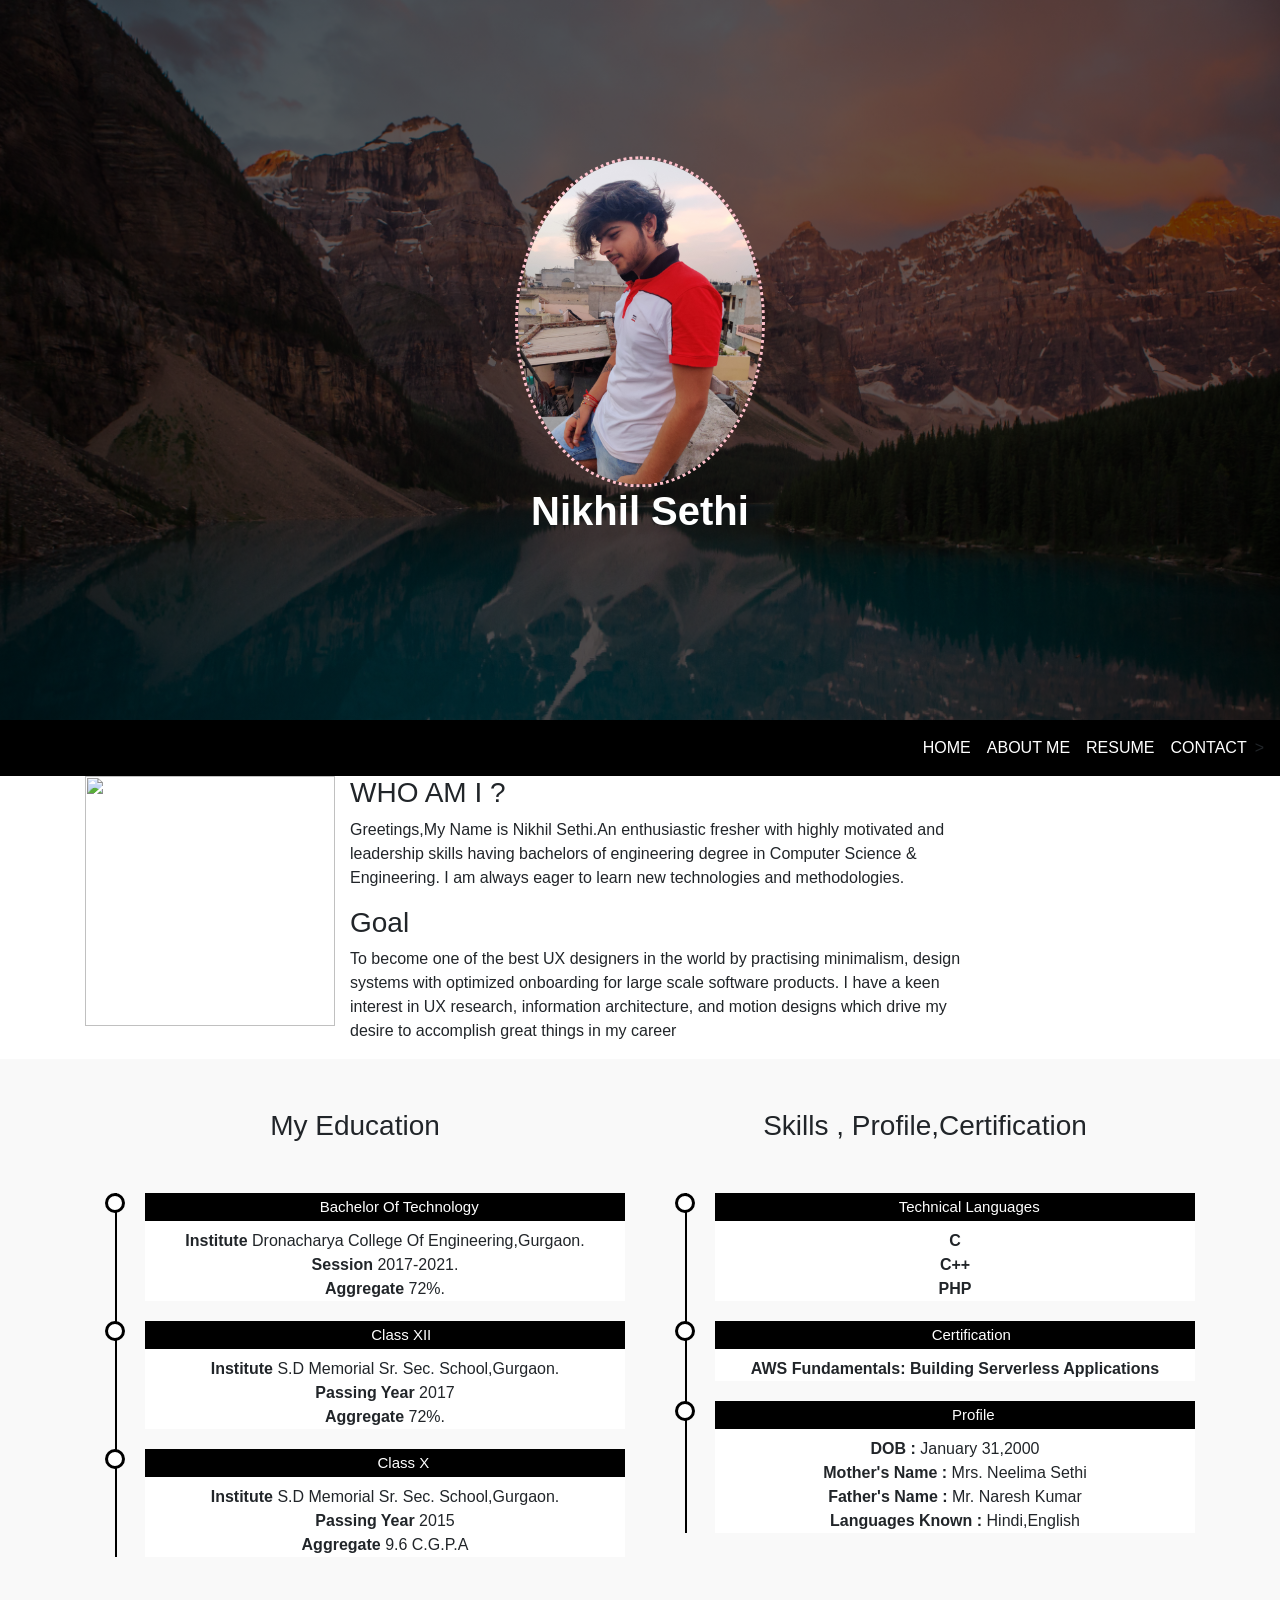
==== index.html @ 7b5cf61e "changed the index" ====
<!DOCTYPE html>
<html>
<head>
	<title>Resume Website</title>
	<link rel="stylesheet" type="text/css" href="style.css">
	<link rel="stylesheet" href="https://stackpath.bootstrapcdn.com/bootstrap/4.5.2/css/bootstrap.min.css">
	<link rel="stylesheet" href="https://stackpath.bootstrapcdn.com/font-awesome/4.7.0/css/font-awesome.min.css" integrity="sha384-wvfXpqpZZVQGK6TAh5PVlGOfQNHSoD2xbE+QkPxCAFlNEevoEH3Sl0sibVcOQVnN" crossorigin="anonymous">
	<script src="https://code.jquery.com/jquery-3.5.1.slim.min.js"></script>
	<script src="https://cdn.jsdelivr.net/npm/popper.js@1.16.1/dist/umd/popper.min.js"></script>
	<script src="https://stackpath.bootstrapcdn.com/bootstrap/4.5.2/js/bootstrap.min.js"></script>
</head>
<body>
	<section id="header">
		<div class="container">
			<div class="user-box">
				<img src="img/nixx.jpg">
				<h1>Nikhil Sethi</h1>

			</div>
		</div>
	</section>
<section id="user-info">

	<div class="nav-bar">
	<nav class="navbar navbar-expand-lg">
  <button class="navbar-toggler" type="button" data-toggle="collapse" data-target="#navbarNav" aria-controls="navbarNav" aria-expanded="false" aria-label="Toggle navigation"><i class="fa fa-bars" ></i>
  </button>
  <div class="collapse navbar-collapse" id="navbarNav">
    <ul class="navbar-nav ml-auto">
      <li class="nav-item active">
        <a class="nav-link" href="#">HOME</a>
      </li>
      <li class="nav-item">
        <a class="nav-link" href="#abo">ABOUT ME</a>
      </li>
      <li class="nav-item">
        <a class="nav-link" href="#res">RESUME</a>
      </li>
      <li class="nav-item">
        <a class="nav-link" href="#con">CONTACT</a>
      </li>
      </ul>>

  </div>
</nav>
</div>
<div id="abo">
<div class="about_conatiner" id="about">
	<div class="row">
		<div class="col-md-6-text-center">
			<img src="img/disp.jpg" style=" margin-left:100px " height=250px width=250px class="profile">
		</div>
		<div class="col-md-6">
			<h3>WHO AM I ?</h3>
			<p>
				Greetings,My Name is Nikhil Sethi.An enthusiastic fresher with highly motivated and leadership skills having bachelors of engineering degree in Computer Science & Engineering. I am always eager to learn new technologies and methodologies. 
			</p	>
			<h3>Goal</h3>
			<p>To become one of the best UX designers in the world by practising minimalism, design systems with optimized onboarding for large scale software products. I have a keen interest in UX research, information architecture, and motion designs which drive my desire to accomplish great things in my career</p>
			</div>

		</div>
	</div>

</div>
</div>
<div id="res">
<div class="text-center">
<div class="resume" id="resume">
	<div class="container">
		<div class="row">
			<div class="col-md-6">
				<h3>My Education</h3>
				<ul class="timeline">
					<li>
						<h4><span>I </span>Bachelor Of Technology</h4>
						<p>
							<b>Institute </b> Dronacharya College Of Engineering,Gurgaon.<br>
							<b>Session </b>2017-2021. <br>
							<b>Aggregate </b>72%.<br>
						</p>
					</li>
					<li>
						<h4><span>II </span>Class XII</h4>
						<p>
							<b>Institute </b> S.D Memorial Sr. Sec. School,Gurgaon.<br>
							<b>Passing Year </b>2017 <br>
							<b>Aggregate </b>72%.<br>
						</p>
					</li>
					<li>
						<h4><span>III </span>Class X</h4>
						<p>
							<b>Institute </b> S.D Memorial Sr. Sec. School,Gurgaon.<br>
							<b>Passing Year </b>2015 <br>
							<b>Aggregate </b>9.6  C.G.P.A<br>
						</p>
					</li>
				</ul>		
			</div>
			<div class="col-md-6">
				<h3>Skills , Profile,Certification</h3>
				<ul class="timeline">
					<li>
						<h4><span>I </span>Technical Languages</h4>
						<p><b>C</b><br><b>C++</b><br><b>PHP</b></p>
					</li>
					<li>
						<h4><span>II </span>Certification</h4>
						<p><b>AWS Fundamentals: Building Serverless Applications</b></p>
					</li>
					<li>
						<h4><span>III </span>Profile</h4>
						<p><b>DOB : </b>January 31,2000<br>
						<b>Mother's Name : </b>Mrs. Neelima Sethi<br>
						<b>Father's Name : </b>Mr. Naresh Kumar<br>
						<b>Languages Known : </b>Hindi,English</p>
					</li>
				</ul>		
			</div>	
		</div>
	</div>
</div>
</div>
</div>
<div id="con">
<div class="contact" id="contact">
	<div class="container text">
		<h1 >Contact Me</h1>
		<p class="text-center">You can reach me at </p>

		<div class="row">
			<div class="col-md-4">
			<i class="fa fa-phone"></i>
			<p>+91 8447633576</p>
			</div>
			<div class="col-md-4">
			<i class="fa fa-envelope"></i>
			<p>nikhil.20097@ggnindia.dronacharya.info<br>nikhilsethi31@gmail.com</p>
		</div>
			<div class="col-md-4">
			<i class="fa fa-instagram"></i>
			<p>nikhil.sethi.31</p>
		</div>
		</div>
		
		<div class="footer text-center">
			<p>Made with <i class="fa fa-heart"></i></p>
		</div>
	</div>	
</div>
</div>
</section>



</body>
</html>
---- style.css ----
body
{
	margin:0;
	padding: 0;
	font-family: sans-serif;
}
#header
{
	height: 80vh;
	background: linear-gradient(rgba(0,0,0,0.6),rgba(0,0,0,0.6)),url(img/bg.jpg);
	background-position: center;
	background-size: cover;
	background-attachment: fixed;
}
.user-box
{	
	
	top:50%;
	left:50%;
	transform: translate(-50%,-50%);
	position: absolute;
}
.user-box img
{
	border-radius: 50%;
	width: 250px;
	border: 3px dotted pink; 
}
.user-box h1
{
	color: white;
	font-weight: bold;
	text-align: center;
	padding-bottom: 80%;
}

.about
{
	padding-top: 100px;
	padding-bottom: 50px;
}
.nav-bar
{
	top: 0;
	position: sticky;
	z-index: 2;
}
.nav-bar .fa-bars
{
	font-size: 35px;
	color: white; 
}
.navbar-toggler
{
	outline: none;
}
.navbar-nav
{
	float: right;
	text-align: right;
}
.navbar
{
	background-color: black;
}

.navbar-brand img
{
	height:50px;
	width: 80px;
}
.nav-link
{ 
	color: white;
}

.resume
{
	padding-top: 50px;
	padding-bottom: 30px;
	background: #f9f9f9;
}
.resume h3
{
	margin-bottom: 50px;
}
.timeline
{
	list-style-type: none;
	position: relative;
}
.timeline:before
{
	content: '';
	background-color: black;
	display: inline-block;
	position: absolute;
	left: 30px;
	width: 2px;
	height: 100%;
	z-index: 1
}
.timeline li
{
	marker-top:20px;

	margin-bottom: 20px;
	margin-left: 20px;
	background-color: white;
}
.timeline li h4
{
	background-color: #000;
	padding: 5px 0 5px 20px;
	color: #fff;
	font-size: 15px; 
	font-color:white;
}
.timeline li h4 span
{
	font-weight: bold;
	color: black;
}
.timeline li:before
{
	content: '';
	background:#fff;
	display: inline-block;
	position: absolute;
	border-radius: 50%;
	border:3px solid #000;
	left: 20px;
	width: 20px;
	height: 20px;
	z-index: 1;
}
.contact
{
	text-align: center;
	padding-top: 50px;
	background: linear-gradient(rgba(0,0,0,0.8),rgba(0,0,0,0.6)), url(img/bgg.jpg)	;
	background-position: center;
	background-size: cover;
	background-attachment: fixed;
	color: white;
}
.contact .row
{
	font-size: 22px;
	padding: 30px 0;
}
.contact .col-md-4 .da
{
	padding: 10px;
	font-size: 40px;
}
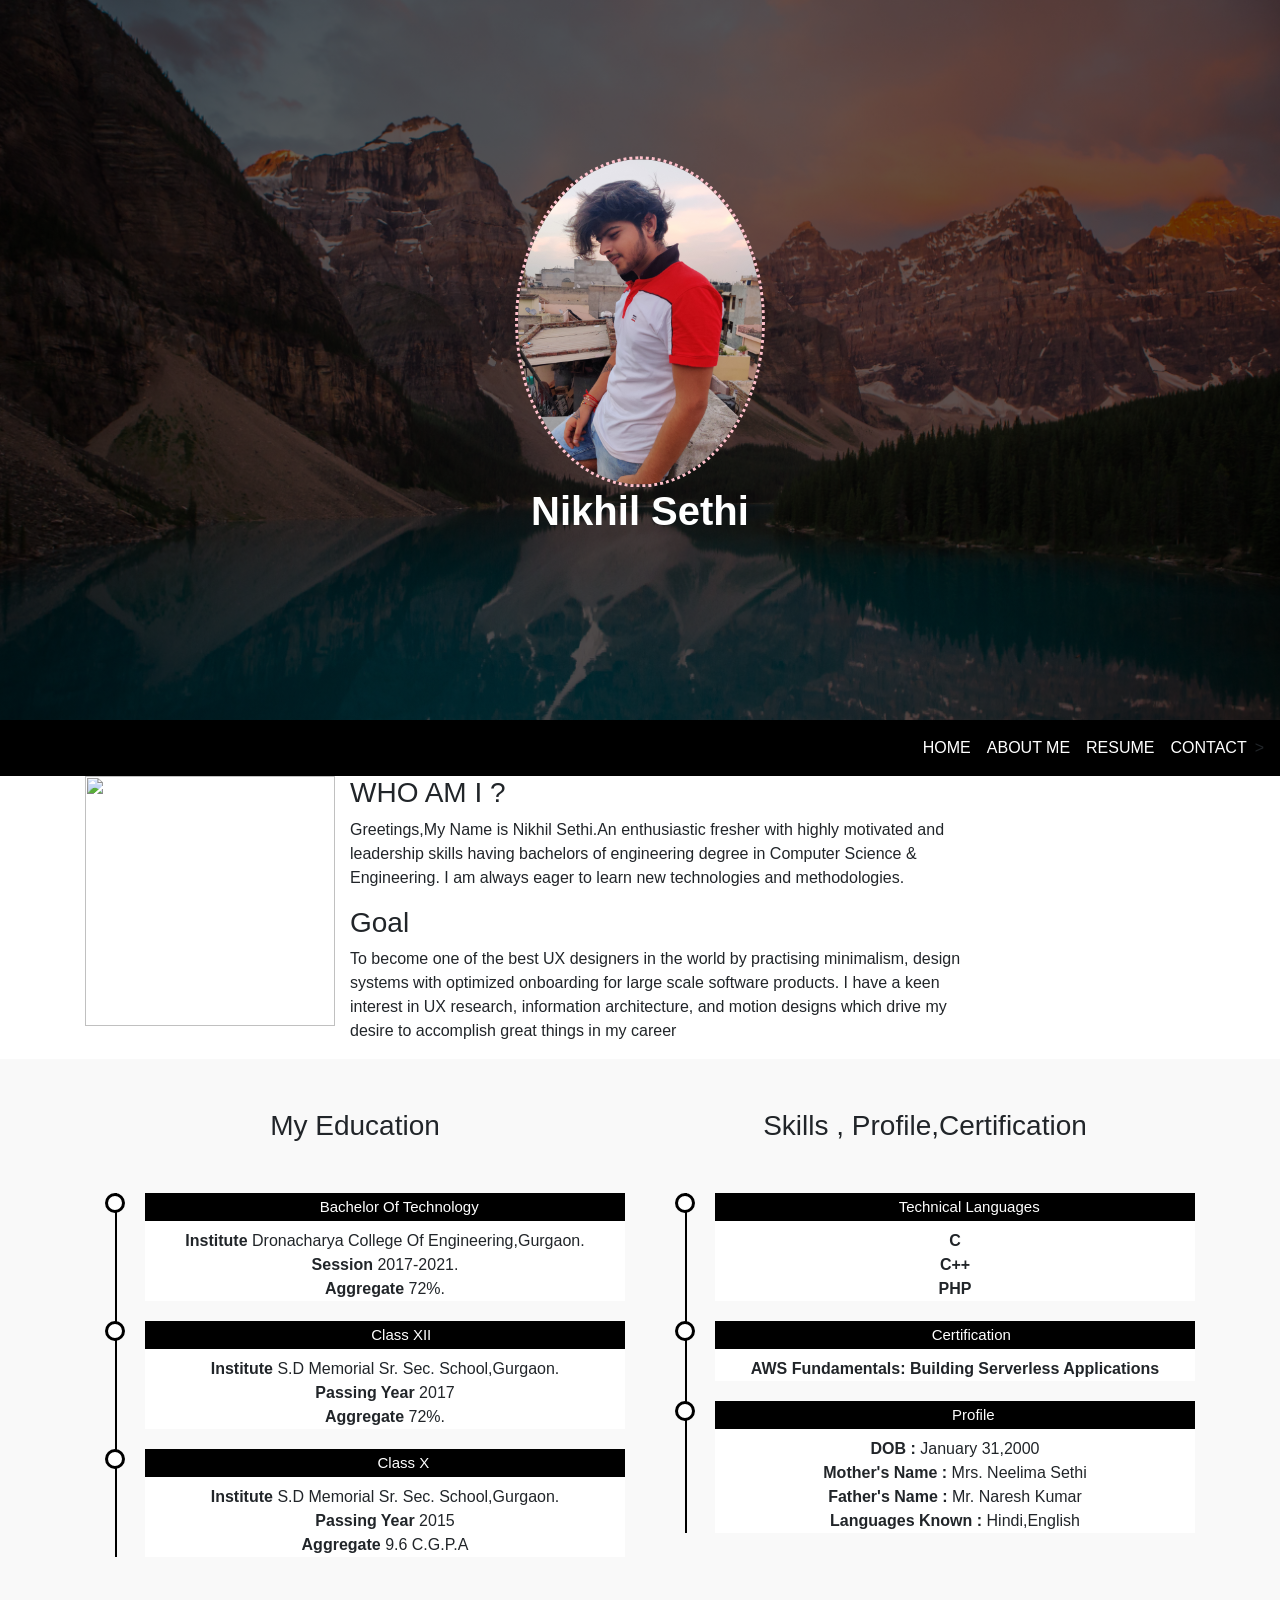
==== commit 77b68300: "Update index.html" ====
--- a/index.html
+++ b/index.html
@@ -138,10 +138,7 @@
 			<i class="fa fa-envelope"></i>
 			<p>nikhil.20097@ggnindia.dronacharya.info<br>nikhilsethi31@gmail.com</p>
 		</div>
-			<div class="col-md-4">
-			<i class="fa fa-instagram"></i>
-			<p>nikhil.sethi.31</p>
-		</div>
+			
 		</div>
 		
 		<div class="footer text-center">
@@ -155,4 +152,4 @@
 
 
 </body>
-</html>+</html>
--- a/style.css
+++ b/style.css
@@ -146,11 +146,11 @@
 }
 .contact .row
 {
-	font-size: 22px;
-	padding: 30px 0;
+	font-size: 20px;
+	padding: 20px 0;
 }
 .contact .col-md-4 .da
 {
-	padding: 10px;
-	font-size: 40px;
+	padding: 5px;
+	font-size: 20px;
 }
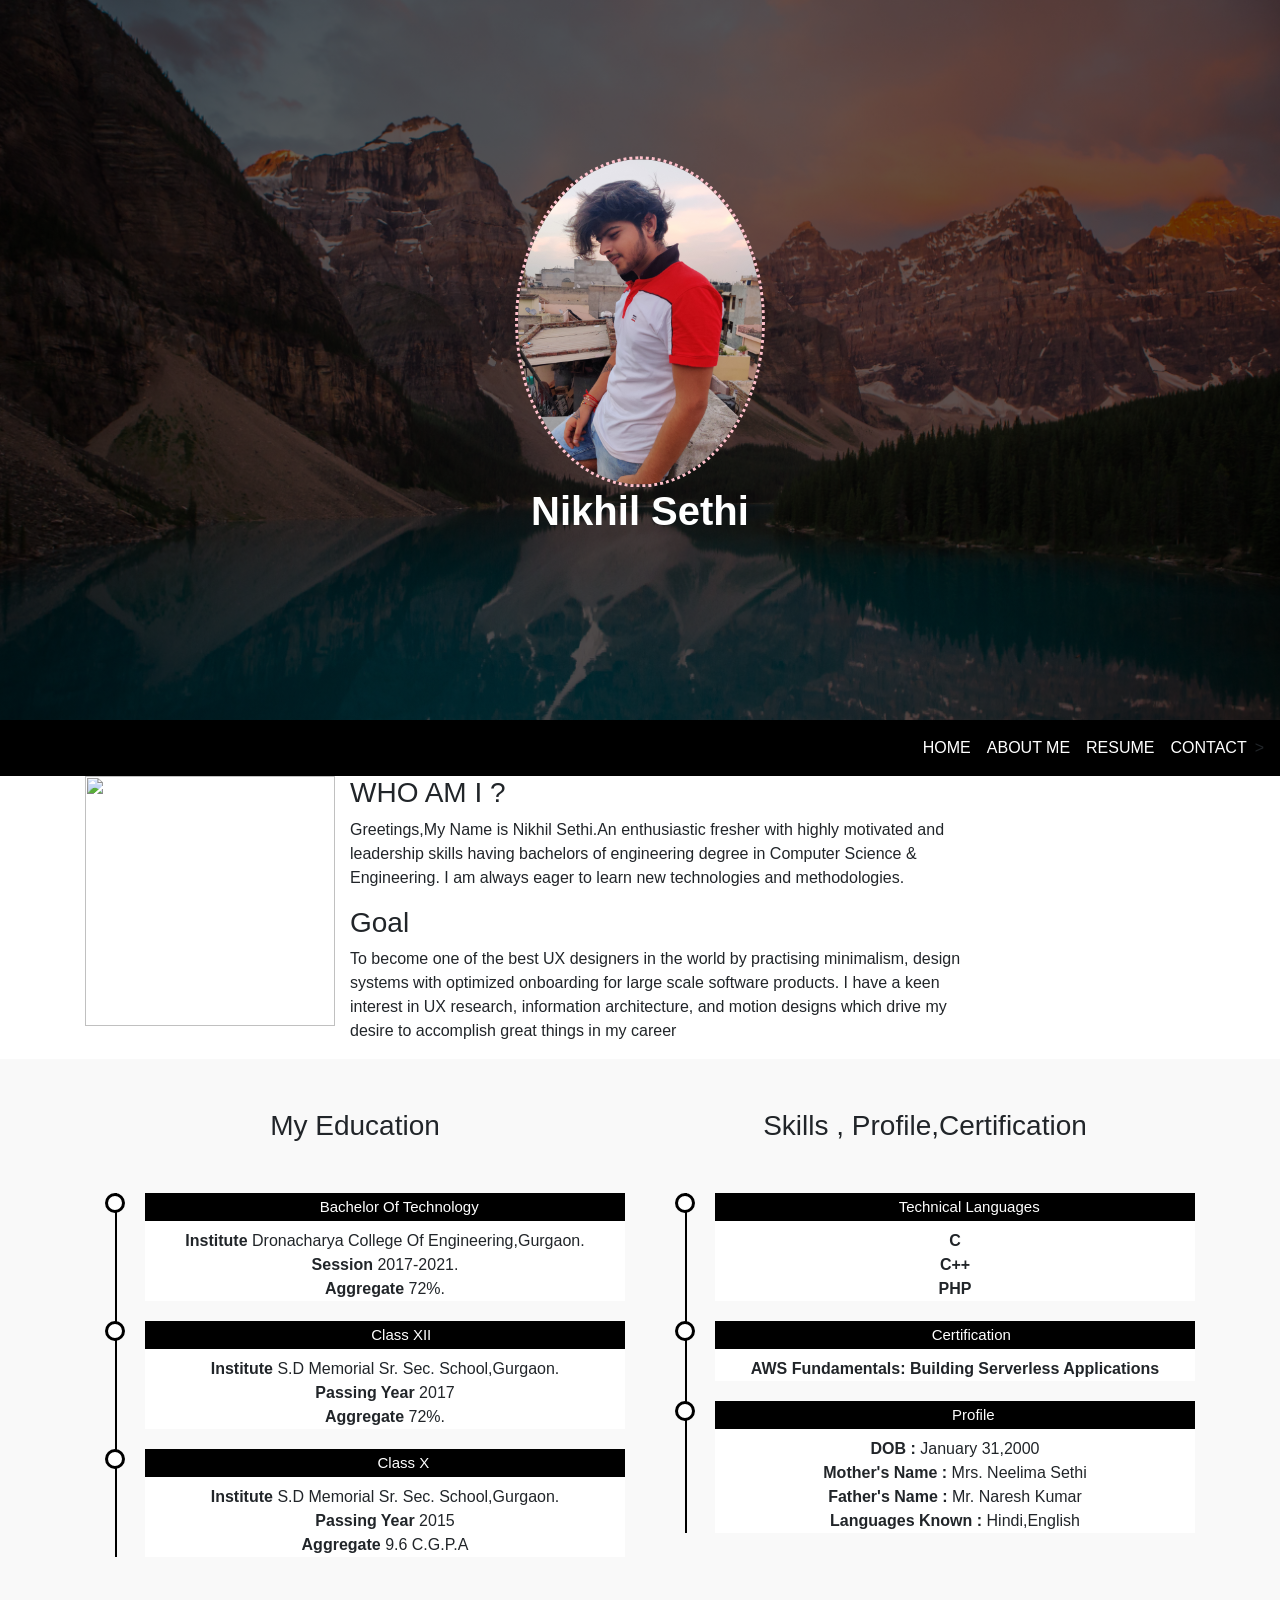
==== commit 794f01ed: "Update index.html" ====
--- a/index.html
+++ b/index.html
@@ -138,7 +138,10 @@
 			<i class="fa fa-envelope"></i>
 			<p>nikhil.20097@ggnindia.dronacharya.info<br>nikhilsethi31@gmail.com</p>
 		</div>
+<<<<<<< HEAD
+=======
 			
+>>>>>>> 77b68300a8d9836009367acd90497c2d0aa52801
 		</div>
 		
 		<div class="footer text-center">
@@ -149,7 +152,5 @@
 </div>
 </section>
 
-
-
 </body>
 </html>
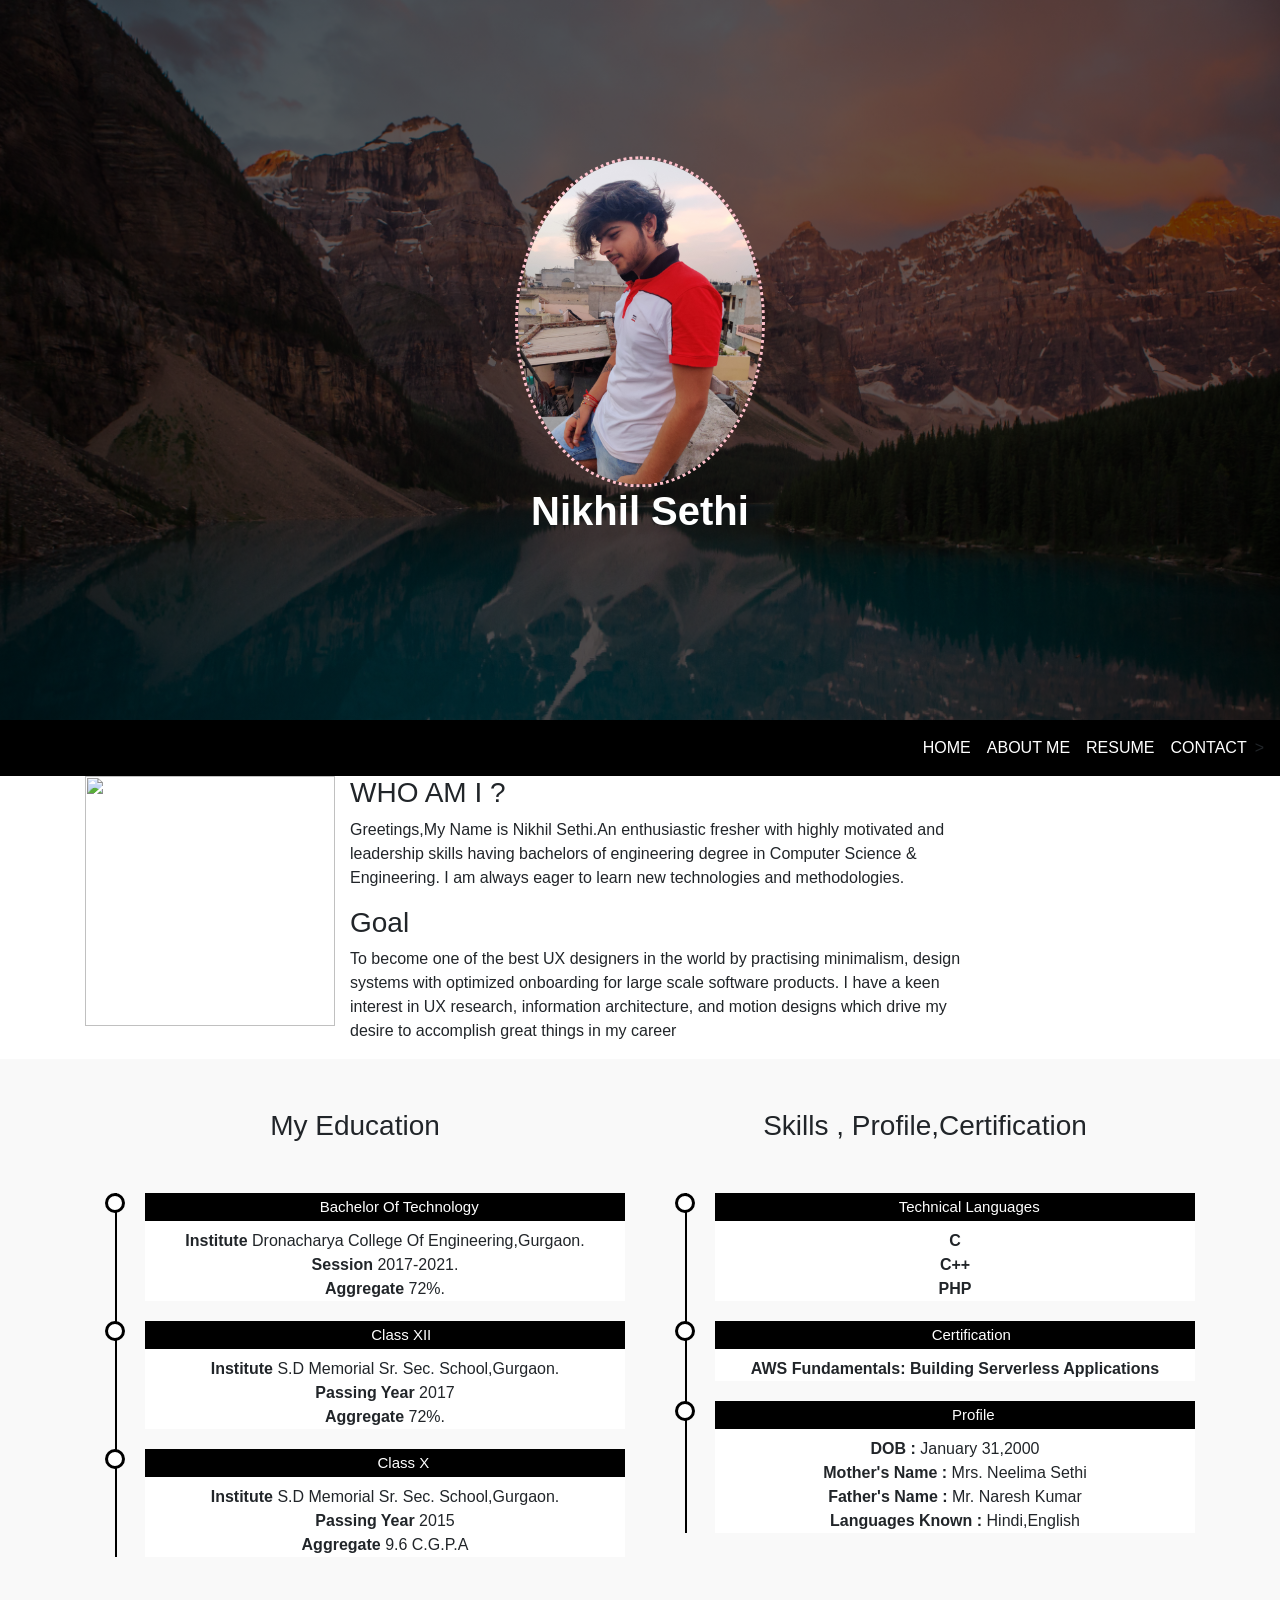
==== commit 481dd22c: "Update index.html" ====
--- a/index.html
+++ b/index.html
@@ -138,10 +138,7 @@
 			<i class="fa fa-envelope"></i>
 			<p>nikhil.20097@ggnindia.dronacharya.info<br>nikhilsethi31@gmail.com</p>
 		</div>
-<<<<<<< HEAD
-=======
-			
->>>>>>> 77b68300a8d9836009367acd90497c2d0aa52801
+
 		</div>
 		
 		<div class="footer text-center">
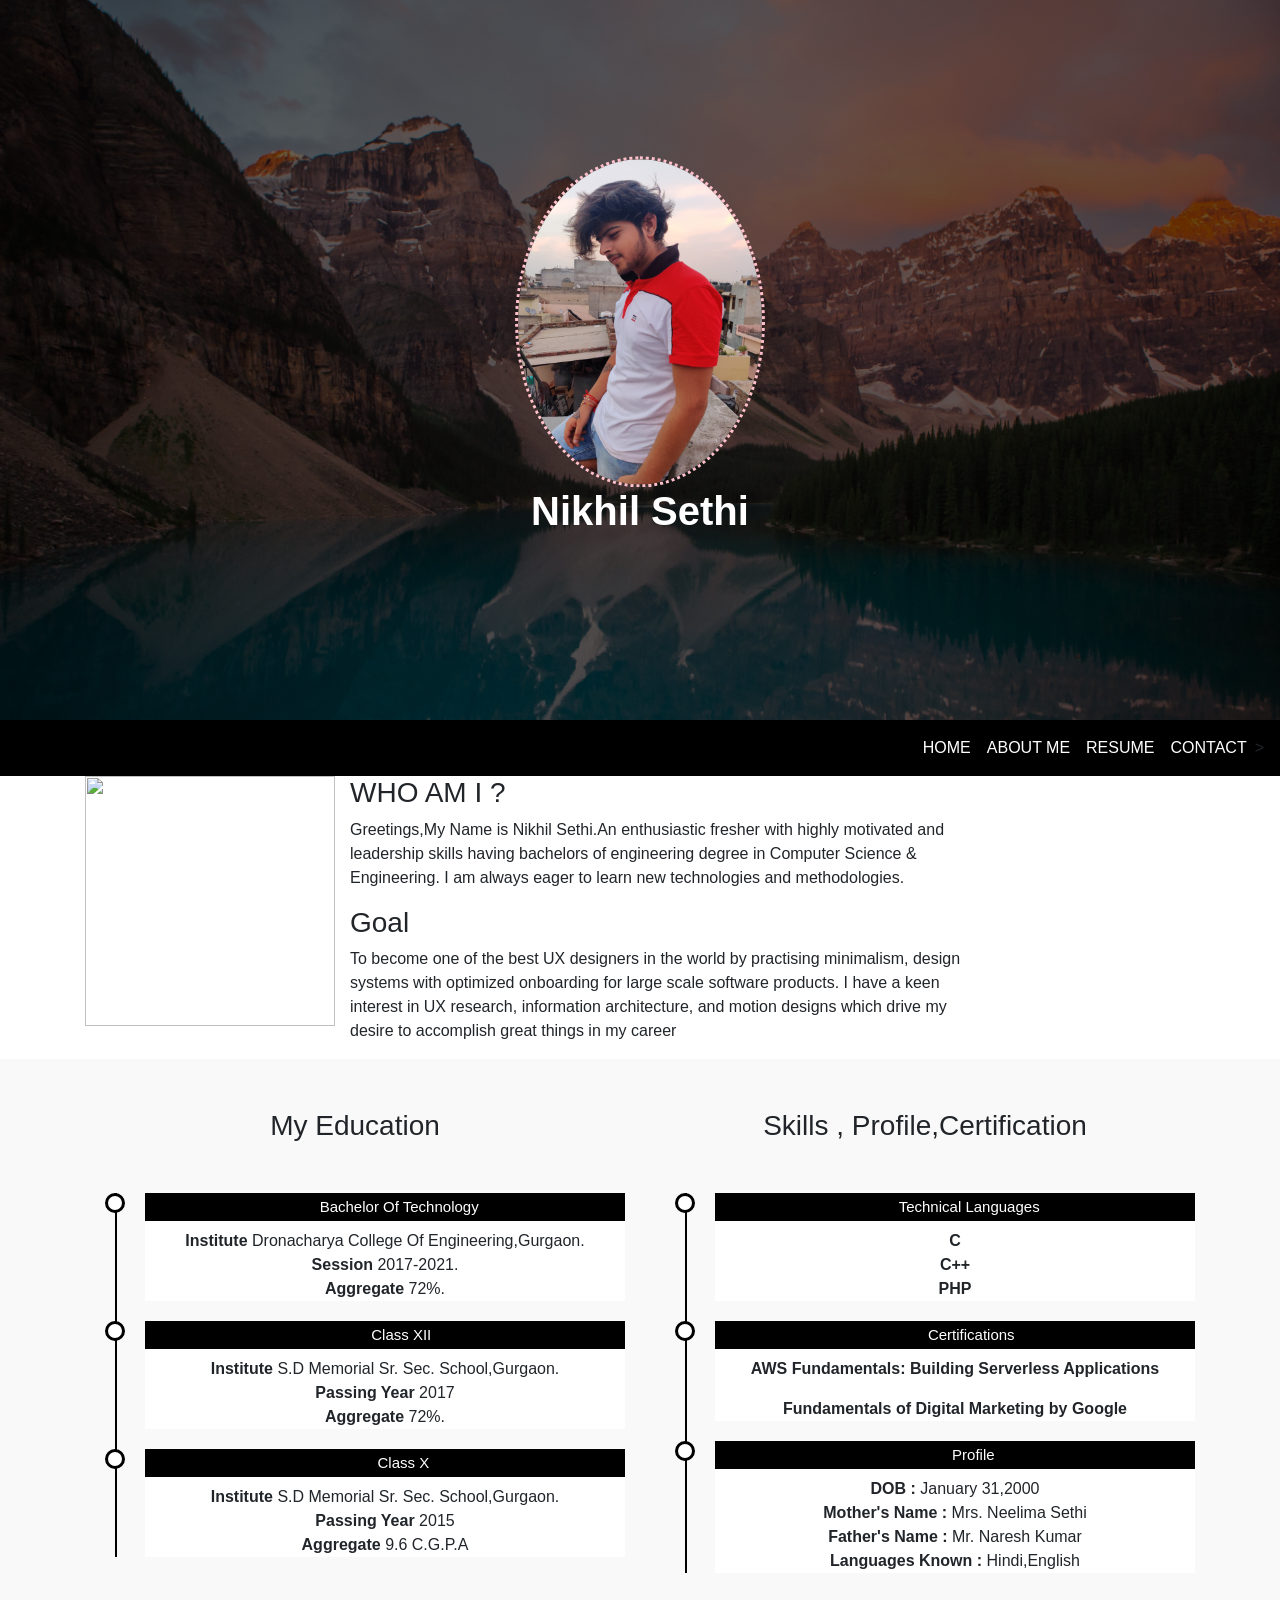
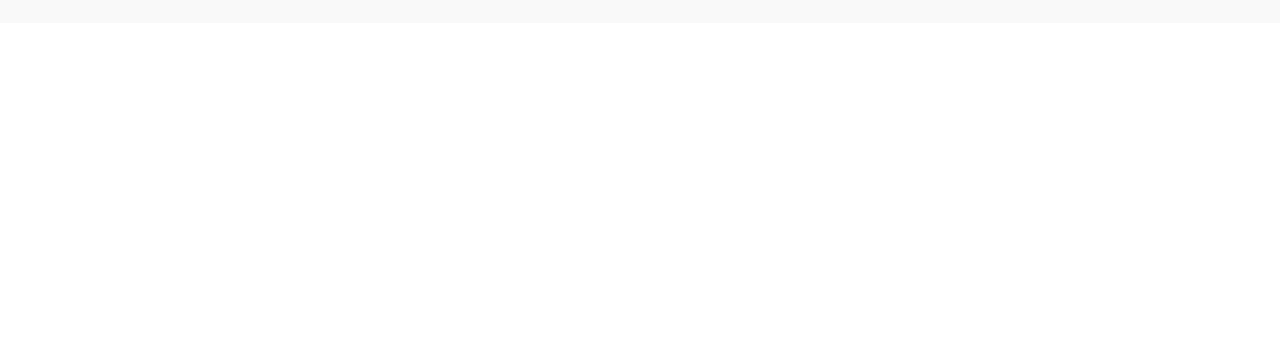
==== commit 4bccc444: "Add files via upload" ====
--- a/index.html
+++ b/index.html
@@ -1,153 +1,153 @@
-<!DOCTYPE html>
-<html>
-<head>
-	<title>Resume Website</title>
-	<link rel="stylesheet" type="text/css" href="style.css">
-	<link rel="stylesheet" href="https://stackpath.bootstrapcdn.com/bootstrap/4.5.2/css/bootstrap.min.css">
-	<link rel="stylesheet" href="https://stackpath.bootstrapcdn.com/font-awesome/4.7.0/css/font-awesome.min.css" integrity="sha384-wvfXpqpZZVQGK6TAh5PVlGOfQNHSoD2xbE+QkPxCAFlNEevoEH3Sl0sibVcOQVnN" crossorigin="anonymous">
-	<script src="https://code.jquery.com/jquery-3.5.1.slim.min.js"></script>
-	<script src="https://cdn.jsdelivr.net/npm/popper.js@1.16.1/dist/umd/popper.min.js"></script>
-	<script src="https://stackpath.bootstrapcdn.com/bootstrap/4.5.2/js/bootstrap.min.js"></script>
-</head>
-<body>
-	<section id="header">
-		<div class="container">
-			<div class="user-box">
-				<img src="img/nixx.jpg">
-				<h1>Nikhil Sethi</h1>
-
-			</div>
-		</div>
-	</section>
-<section id="user-info">
-
-	<div class="nav-bar">
-	<nav class="navbar navbar-expand-lg">
-  <button class="navbar-toggler" type="button" data-toggle="collapse" data-target="#navbarNav" aria-controls="navbarNav" aria-expanded="false" aria-label="Toggle navigation"><i class="fa fa-bars" ></i>
-  </button>
-  <div class="collapse navbar-collapse" id="navbarNav">
-    <ul class="navbar-nav ml-auto">
-      <li class="nav-item active">
-        <a class="nav-link" href="#">HOME</a>
-      </li>
-      <li class="nav-item">
-        <a class="nav-link" href="#abo">ABOUT ME</a>
-      </li>
-      <li class="nav-item">
-        <a class="nav-link" href="#res">RESUME</a>
-      </li>
-      <li class="nav-item">
-        <a class="nav-link" href="#con">CONTACT</a>
-      </li>
-      </ul>>
-
-  </div>
-</nav>
-</div>
-<div id="abo">
-<div class="about_conatiner" id="about">
-	<div class="row">
-		<div class="col-md-6-text-center">
-			<img src="img/disp.jpg" style=" margin-left:100px " height=250px width=250px class="profile">
-		</div>
-		<div class="col-md-6">
-			<h3>WHO AM I ?</h3>
-			<p>
-				Greetings,My Name is Nikhil Sethi.An enthusiastic fresher with highly motivated and leadership skills having bachelors of engineering degree in Computer Science & Engineering. I am always eager to learn new technologies and methodologies. 
-			</p	>
-			<h3>Goal</h3>
-			<p>To become one of the best UX designers in the world by practising minimalism, design systems with optimized onboarding for large scale software products. I have a keen interest in UX research, information architecture, and motion designs which drive my desire to accomplish great things in my career</p>
-			</div>
-
-		</div>
-	</div>
-
-</div>
-</div>
-<div id="res">
-<div class="text-center">
-<div class="resume" id="resume">
-	<div class="container">
-		<div class="row">
-			<div class="col-md-6">
-				<h3>My Education</h3>
-				<ul class="timeline">
-					<li>
-						<h4><span>I </span>Bachelor Of Technology</h4>
-						<p>
-							<b>Institute </b> Dronacharya College Of Engineering,Gurgaon.<br>
-							<b>Session </b>2017-2021. <br>
-							<b>Aggregate </b>72%.<br>
-						</p>
-					</li>
-					<li>
-						<h4><span>II </span>Class XII</h4>
-						<p>
-							<b>Institute </b> S.D Memorial Sr. Sec. School,Gurgaon.<br>
-							<b>Passing Year </b>2017 <br>
-							<b>Aggregate </b>72%.<br>
-						</p>
-					</li>
-					<li>
-						<h4><span>III </span>Class X</h4>
-						<p>
-							<b>Institute </b> S.D Memorial Sr. Sec. School,Gurgaon.<br>
-							<b>Passing Year </b>2015 <br>
-							<b>Aggregate </b>9.6  C.G.P.A<br>
-						</p>
-					</li>
-				</ul>		
-			</div>
-			<div class="col-md-6">
-				<h3>Skills , Profile,Certification</h3>
-				<ul class="timeline">
-					<li>
-						<h4><span>I </span>Technical Languages</h4>
-						<p><b>C</b><br><b>C++</b><br><b>PHP</b></p>
-					</li>
-					<li>
-						<h4><span>II </span>Certification</h4>
-						<p><b>AWS Fundamentals: Building Serverless Applications</b></p>
-					</li>
-					<li>
-						<h4><span>III </span>Profile</h4>
-						<p><b>DOB : </b>January 31,2000<br>
-						<b>Mother's Name : </b>Mrs. Neelima Sethi<br>
-						<b>Father's Name : </b>Mr. Naresh Kumar<br>
-						<b>Languages Known : </b>Hindi,English</p>
-					</li>
-				</ul>		
-			</div>	
-		</div>
-	</div>
-</div>
-</div>
-</div>
-<div id="con">
-<div class="contact" id="contact">
-	<div class="container text">
-		<h1 >Contact Me</h1>
-		<p class="text-center">You can reach me at </p>
-
-		<div class="row">
-			<div class="col-md-4">
-			<i class="fa fa-phone"></i>
-			<p>+91 8447633576</p>
-			</div>
-			<div class="col-md-4">
-			<i class="fa fa-envelope"></i>
-			<p>nikhil.20097@ggnindia.dronacharya.info<br>nikhilsethi31@gmail.com</p>
-		</div>
-
-		</div>
-		
-		<div class="footer text-center">
-			<p>Made with <i class="fa fa-heart"></i></p>
-		</div>
-	</div>	
-</div>
-</div>
-</section>
-
-</body>
-</html>
+<!DOCTYPE html>
+<html>
+<head>
+	<title>Resume Website</title>
+	<link rel="stylesheet" type="text/css" href="style.css">
+	<link rel="stylesheet" href="https://stackpath.bootstrapcdn.com/bootstrap/4.5.2/css/bootstrap.min.css">
+	<link rel="stylesheet" href="https://stackpath.bootstrapcdn.com/font-awesome/4.7.0/css/font-awesome.min.css" integrity="sha384-wvfXpqpZZVQGK6TAh5PVlGOfQNHSoD2xbE+QkPxCAFlNEevoEH3Sl0sibVcOQVnN" crossorigin="anonymous">
+	<script src="https://code.jquery.com/jquery-3.5.1.slim.min.js"></script>
+	<script src="https://cdn.jsdelivr.net/npm/popper.js@1.16.1/dist/umd/popper.min.js"></script>
+	<script src="https://stackpath.bootstrapcdn.com/bootstrap/4.5.2/js/bootstrap.min.js"></script>
+</head>
+<body>
+	<section id="header">
+		<div class="container">
+			<div class="user-box">
+				<img src="img/nixx.jpg">
+				<h1>Nikhil Sethi</h1>
+
+			</div>
+		</div>
+	</section>
+<section id="user-info">
+
+	<div class="nav-bar">
+	<nav class="navbar navbar-expand-lg">
+  <button class="navbar-toggler" type="button" data-toggle="collapse" data-target="#navbarNav" aria-controls="navbarNav" aria-expanded="false" aria-label="Toggle navigation"><i class="fa fa-bars" ></i>
+  </button>
+  <div class="collapse navbar-collapse" id="navbarNav">
+    <ul class="navbar-nav ml-auto">
+      <li class="nav-item active">
+        <a class="nav-link" href="#">HOME</a>
+      </li>
+      <li class="nav-item">
+        <a class="nav-link" href="#abo">ABOUT ME</a>
+      </li>
+      <li class="nav-item">
+        <a class="nav-link" href="#res">RESUME</a>
+      </li>
+      <li class="nav-item">
+        <a class="nav-link" href="#con">CONTACT</a>
+      </li>
+      </ul>>
+
+  </div>
+</nav>
+</div>
+<div id="abo">
+<div class="about_conatiner" id="about">
+	<div class="row">
+		<div class="col-md-6-text-center">
+			<img src="img/disp.jpg" style=" margin-left:100px " height=250px width=250px class="profile">
+		</div>
+		<div class="col-md-6">
+			<h3>WHO AM I ?</h3>
+			<p>
+				Greetings,My Name is Nikhil Sethi.An enthusiastic fresher with highly motivated and leadership skills having bachelors of engineering degree in Computer Science & Engineering. I am always eager to learn new technologies and methodologies. 
+			</p	>
+			<h3>Goal</h3>
+			<p>To become one of the best UX designers in the world by practising minimalism, design systems with optimized onboarding for large scale software products. I have a keen interest in UX research, information architecture, and motion designs which drive my desire to accomplish great things in my career</p>
+			</div>
+
+		</div>
+	</div>
+
+</div>
+</div>
+<div id="res">
+<div class="text-center">
+<div class="resume" id="resume">
+	<div class="container">
+		<div class="row">
+			<div class="col-md-6">
+				<h3>My Education</h3>
+				<ul class="timeline">
+					<li>
+						<h4><span>I </span>Bachelor Of Technology</h4>
+						<p>
+							<b>Institute </b> Dronacharya College Of Engineering,Gurgaon.<br>
+							<b>Session </b>2017-2021. <br>
+							<b>Aggregate </b>72%.<br>
+						</p>
+					</li>
+					<li>
+						<h4><span>II </span>Class XII</h4>
+						<p>
+							<b>Institute </b> S.D Memorial Sr. Sec. School,Gurgaon.<br>
+							<b>Passing Year </b>2017 <br>
+							<b>Aggregate </b>72%.<br>
+						</p>
+					</li>
+					<li>
+						<h4><span>III </span>Class X</h4>
+						<p>
+							<b>Institute </b> S.D Memorial Sr. Sec. School,Gurgaon.<br>
+							<b>Passing Year </b>2015 <br>
+							<b>Aggregate </b>9.6  C.G.P.A<br>
+						</p>
+					</li>
+				</ul>		
+			</div>
+			<div class="col-md-6">
+				<h3>Skills , Profile,Certification</h3>
+				<ul class="timeline">
+					<li>
+						<h4><span>I </span>Technical Languages</h4>
+						<p><b>C</b><br><b>C++</b><br><b>PHP</b></p>
+					</li>
+					<li>
+						<h4><span>II </span>Certifications</h4>
+						<p><b>AWS Fundamentals: Building Serverless Applications</b></p>
+						<p><b>Fundamentals of Digital Marketing by Google</b></p>
+					</li>
+					<li>
+						<h4><span>III </span>Profile</h4>
+						<p><b>DOB : </b>January 31,2000<br>
+						<b>Mother's Name : </b>Mrs. Neelima Sethi<br>
+						<b>Father's Name : </b>Mr. Naresh Kumar<br>
+						<b>Languages Known : </b>Hindi,English</p>
+					</li>
+				</ul>		
+			</div>	
+		</div>
+	</div>
+</div>
+</div>
+</div>
+<div id="con">
+<div class="contact" id="contact">
+	<div class="container text">
+		<h1 >Contact Me</h1>
+		<p class="text-center">You can reach me at </p>
+
+		<div class="row">
+			<div class="col-md-4">
+			<i class="fa fa-phone"></i>
+			<p>+91 8447633576</p>
+			</div>
+			<div class="col-md-4">
+			<i class="fa fa-envelope"></i>
+			<p>nikhil.20097@ggnindia.dronacharya.info<br>nikhilsethi31@gmail.com</p>
+		</div>
+		</div>
+		
+		<div class="footer text-center">
+			<p>Made with <i class="fa fa-heart"></i></p>
+		</div>
+	</div>	
+</div>
+</div>
+</section>
+
+</body>
+</html>
